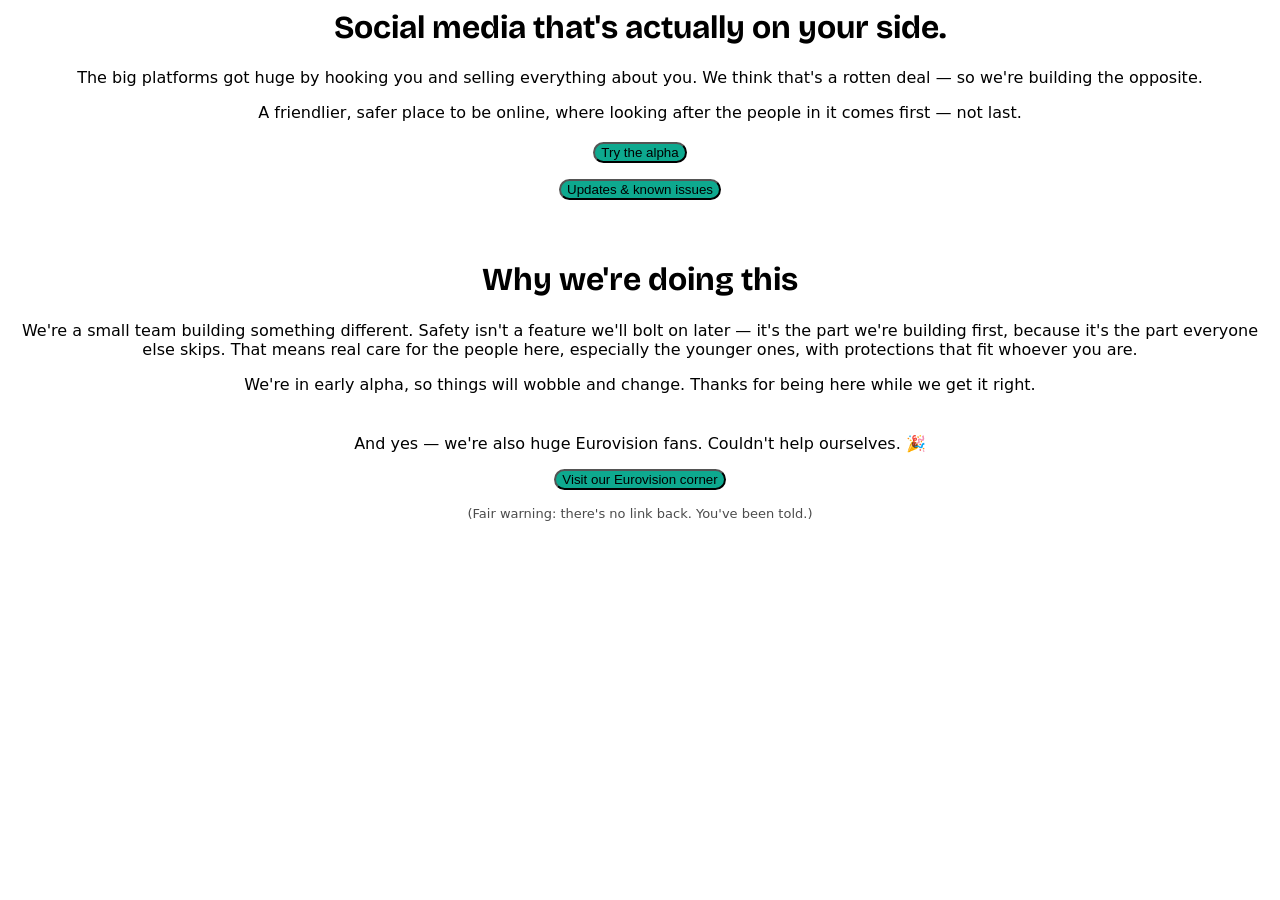
==== index.html @ 61b26010 "Add link-preview meta tags + real assets from Visual-Overhaul Open Graph + Twitter Card tags in the " ====
<html>
  <head>
    <meta charset="utf-8" />
    <meta name="viewport" content="width=device-width, initial-scale=1" />
    <title>Mellow</title>
    <link rel="icon" href="app/logo.png" />
    <meta name="description" content="Social media that's actually on your side — a friendlier, safer place to be online." />
    <meta name="theme-color" content="#0ea98f" />
    <!-- Link preview (Open Graph / Twitter) -->
    <meta property="og:type" content="website" />
    <meta property="og:site_name" content="Mellow" />
    <meta property="og:title" content="Mellow" />
    <meta property="og:description" content="Social media that's actually on your side — a friendlier, safer place to be online." />
    <meta property="og:url" content="https://cooldude1259.github.io/my-social-media/" />
    <meta property="og:image" content="https://cooldude1259.github.io/my-social-media/app/logo.png" />
    <meta property="og:image:alt" content="Mellow" />
    <meta name="twitter:card" content="summary_large_image" />
    <meta name="twitter:title" content="Mellow" />
    <meta name="twitter:description" content="Social media that's actually on your side — a friendlier, safer place to be online." />
    <meta name="twitter:image" content="https://cooldude1259.github.io/my-social-media/app/logo.png" />
    <link rel="preconnect" href="https://fonts.googleapis.com">
    <link rel="preconnect" href="https://fonts.gstatic.com" crossorigin>
    <link href="https://fonts.googleapis.com/css2?family=Bricolage+Grotesque:opsz,wght@12..96,500;12..96,600;12..96,700;12..96,800&family=Hanken+Grotesque:wght@400;500;600;700&display=swap" rel="stylesheet">
    <link rel="stylesheet" href="style.css" />
    <style>
      h1 { font-family: 'Bricolage Grotesque', sans-serif; }
      body { font-family: 'Hanken Grotesque', system-ui, sans-serif; }
      button {
        background: #0ea98f;
        border-radius: 11px;
        box-shadow: none;
        transition: background 0.15s;
      }
      button:hover {
        background: #0b8f78;
        box-shadow: none;
      }
    </style>
  </head>
  <body>

    <div class="content-wrapper">
      <h1 style="text-align: center;">Social media that's actually on your side.</h1>
      <p style="text-align: center;">The big platforms got huge by hooking you and selling everything about you. We think that's a rotten deal — so we're building the opposite.</p>
      <p style="text-align: center;">A friendlier, safer place to be online, where looking after the people in it comes first — not last.</p>
      <p style="text-align: center; margin-top: 20px;">
        <a href="app/index.html">
          <button>Try the alpha</button>
        </a>
      </p>
      <p style="text-align: center; margin-top: 12px;">
        <a href="updates.html">
          <button>Updates &amp; known issues</button>
        </a>
      </p>

      <h1 style="text-align: center; margin-top: 60px;">Why we're doing this</h1>
      <p style="text-align: center;">We're a small team building something different. Safety isn't a feature we'll bolt on later — it's the part we're building first, because it's the part everyone else skips. That means real care for the people here, especially the younger ones, with protections that fit whoever you are.</p>
      <p style="text-align: center;">We're in early alpha, so things will wobble and change. Thanks for being here while we get it right.</p>

      <p style="text-align: center; margin-top: 40px;">And yes — we're also huge Eurovision fans. Couldn't help ourselves. 🎉</p>
      <p style="text-align: center; margin-top: 12px;">
        <a href="eurovision/index.html">
          <button>Visit our Eurovision corner</button>
        </a>
      </p>
      <p style="text-align: center; font-size: 13px; opacity: 0.7;">(Fair warning: there's no link back. You've been told.)</p>
    </div>

  </body>
</html>
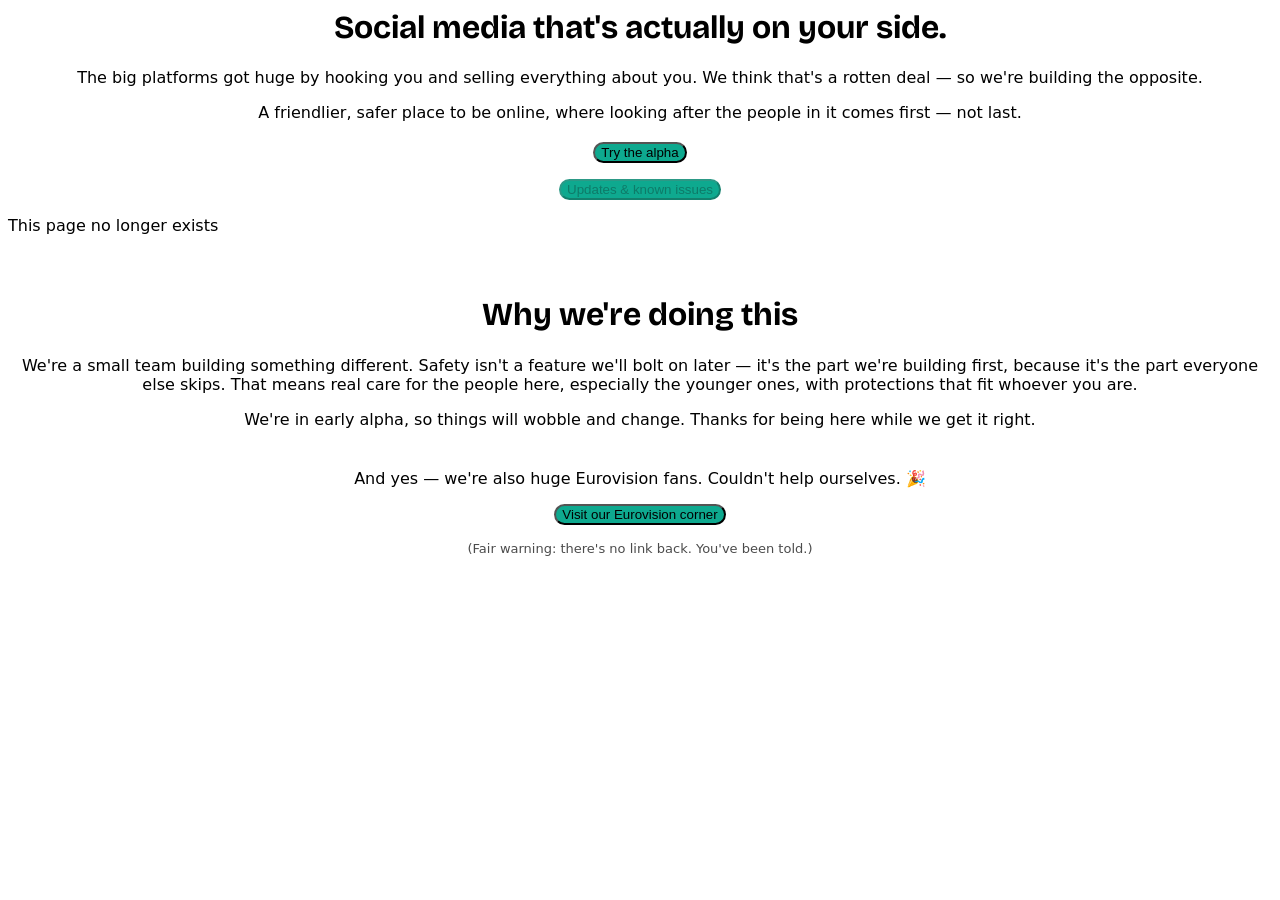
==== commit 4854ee6b: "Disable updates button and add page notice Disabled the updates button and added a message indicatin" ====
--- a/index.html
+++ b/index.html
@@ -50,9 +50,10 @@
       </p>
       <p style="text-align: center; margin-top: 12px;">
         <a href="updates.html">
-          <button>Updates &amp; known issues</button>
+          <button disabled>Updates &amp; known issues</button>
         </a>
       </p>
+      <p>This page no longer exists</p>
 
       <h1 style="text-align: center; margin-top: 60px;">Why we're doing this</h1>
       <p style="text-align: center;">We're a small team building something different. Safety isn't a feature we'll bolt on later — it's the part we're building first, because it's the part everyone else skips. That means real care for the people here, especially the younger ones, with protections that fit whoever you are.</p>
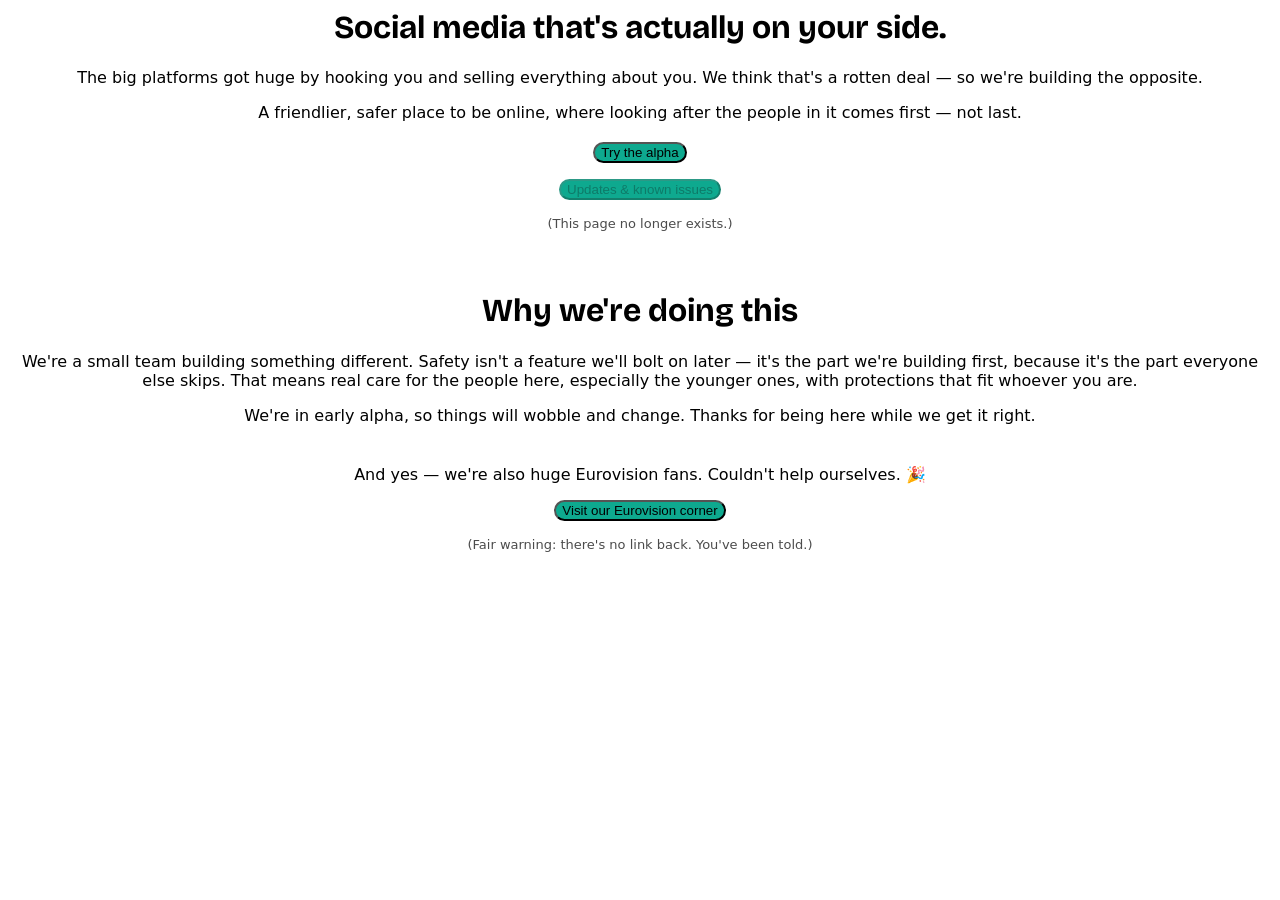
==== commit 0f9f1d07: "Enhance message about non-existent page Updated the message to include styling and improved clarity." ====
--- a/index.html
+++ b/index.html
@@ -53,7 +53,7 @@
           <button disabled>Updates &amp; known issues</button>
         </a>
       </p>
-      <p>This page no longer exists</p>
+      <p style="text-align: center; font-size: 13px; opacity: 0.7;">(This page no longer exists.)</p>
 
       <h1 style="text-align: center; margin-top: 60px;">Why we're doing this</h1>
       <p style="text-align: center;">We're a small team building something different. Safety isn't a feature we'll bolt on later — it's the part we're building first, because it's the part everyone else skips. That means real care for the people here, especially the younger ones, with protections that fit whoever you are.</p>
